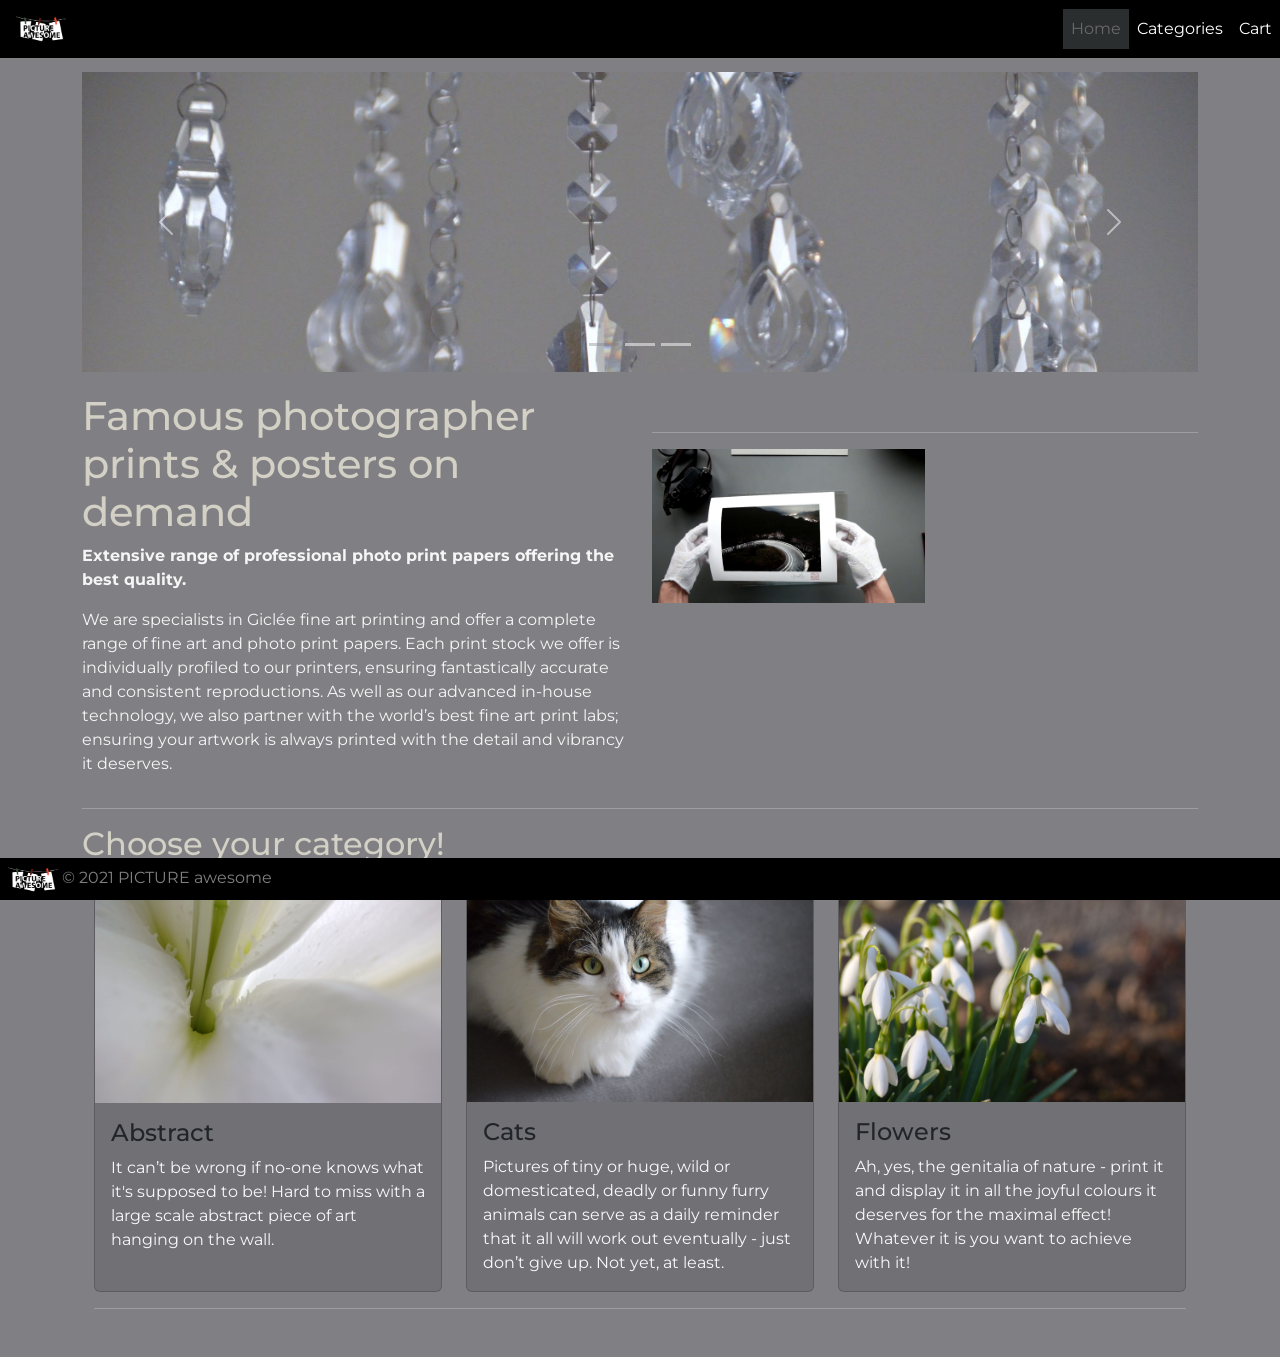
==== index.html @ cf3a1590 "Update image" ====
<!DOCTYPE html>
<html lang="en">

<head>
  <meta charset="UTF-8">
  <meta http-equiv="X-UA-Compatible" content="IE=edge">
  <meta name="viewport" content="width=device-width, initial-scale=1.0">
  <title>PA main</title>
  <link href="https://cdn.jsdelivr.net/npm/bootstrap@5.0.0-beta3/dist/css/bootstrap.min.css" rel="stylesheet"
    integrity="sha384-eOJMYsd53ii+scO/bJGFsiCZc+5NDVN2yr8+0RDqr0Ql0h+rP48ckxlpbzKgwra6" crossorigin="anonymous">
  <link rel="stylesheet" href="./css/style.css" type="text/css">
  <link rel="preconnect" href="https://fonts.gstatic.com">
  <link rel="preconnect" href="https://fonts.gstatic.com">
  <link href="https://fonts.googleapis.com/css2?family=Montserrat:wght@100;300;400&display=swap" rel="stylesheet">
</head>

<body>
  <!-- Navbar -->
  <nav class="navbar navbar-expand-md fixed-top">
    <button class="navbar-toggler" data-toggle="collapse" data-target="#collapse_target">
      <span class="navbar-toggler-icon">
      </span>
    </button>
    <div class="collapse navbar-collapse" id="#collapse_target">
      <a href="" class="navbar-brand"></a>
      <span class="navbar-text"> <a href="./index.html"><img src="./images/logo-pa.jpeg" alt=""
            style="width: 50px;"></a>
      </span>
      <div class="collapse navbar-collapse justify-content-end">
        <ul class="navbar-nav">
          <li class="nav-item active">
            <a class="nav-link" href="#" style="color: rgb(105, 105, 105);">Home</a>
          </li>
          <li class="nav-item">
            <a class="nav-link" href="categories.html">Categories</a>
          </li>
          <li class="nav-item">
            <a class="nav-link" href="cart.html">Cart</a>
          </li>
        </ul>
      </div>
    </div>
  </nav>

  <!-- /Navbar -->
  <!-- Main container -->
  <div class="container my-5 pt-4">
    <div class="row">
      <div class="col">
        <!-- Carousel -->
        <div id="carouselExampleIndicators" class="carousel slide" data-bs-ride="carousel">
          <div class="carousel-indicators">
            <button type="button" data-bs-target="#carouselExampleIndicators" data-bs-slide-to="0" class="active"
              aria-current="true" aria-label="Slide 1"></button>
            <button type="button" data-bs-target="#carouselExampleIndicators" data-bs-slide-to="1"
              aria-label="Slide 2"></button>
            <button type="button" data-bs-target="#carouselExampleIndicators" data-bs-slide-to="2"
              aria-label="Slide 3"></button>
          </div>
          <div class="carousel-inner">
            <div class="carousel-item">
              <img src="./images/abstract4.JPG" class="d-block w-100" alt="Cat 5">
            </div>
            <div class="carousel-item active">
              <img src="./images/abstract7.JPG" class="d-block w-100" alt="Abstract 7">
            </div>
            <div class="carousel-item">
              <img src="./images/landscape3.JPG" class="d-block w-100" alt="Landscape 3">
            </div>
          </div>
          <button class="carousel-control-prev" type="button" data-bs-target="#carouselExampleIndicators"
            data-bs-slide="prev">
            <span class="carousel-control-prev-icon" aria-hidden="true"></span>
            <span class="visually-hidden">Previous</span>
          </button>
          <button class="carousel-control-next" type="button" data-bs-target="#carouselExampleIndicators"
            data-bs-slide="next">
            <span class="carousel-control-next-icon" aria-hidden="true"></span>
            <span class="visually-hidden">Next</span>
          </button>
        </div>
        <!-- /Carousel -->
      </div>
    </div>
    <div class="container-2">
      <div class="row">
        <div class="col">
          <h1>Famous photographer prints & posters on demand</h1>
          <p> <strong>Extensive range of professional photo print papers offering the best quality.</strong></p>
          <p>We are specialists in Giclée fine art printing and offer a complete range of fine art and photo print
            papers.

            Each print stock we offer is individually profiled to our printers, ensuring fantastically accurate and
            consistent
            reproductions. As well as our advanced in-house technology, we also partner with the world’s best fine art
            print
            labs; ensuring your artwork is always printed with the detail and vibrancy it deserves.</p>
        </div>
        <div class="col ">
          <img src="./images/prints2.jpg" alt="" style="max-width: 50%;">
          <hr>
          <img src="./images/photo.jpg" alt="" style="max-width: 50%;">
        </div>
      </div>
    </div>
<hr>
    <h2>Choose your category!</h2>

    <!-- Cards -->
    <div class="container mb-3">
      <div class="row row-cols-1 row-cols-md-3 g-4">

        <!-- Card 1 -->
        <div class="col">
          <div class="card h-100 main-card">
            <a href="category_1.html" class="full-article">
              <img class="card-img-top article-image" src="images/abstract2.JPG" alt="...">
            </a>
            <div class="card-body">
              <h5 class="card-title text-right"><a href="category_1.html" class="text-dark">Abstract</a></h5>
              <p class="card-text text-light">It can’t be wrong if no-one knows what it's supposed to be! Hard to miss with a large
                scale abstract piece of art hanging on the wall.</p>
            </div>
          </div>
        </div>

        <!-- Card 2-->
        <div class="col">
          <div class="card h-100 main-card">
            <a href="category_2.html" class="full-article">
              <img class="card-img-top article-image" src="images/cats1.JPG" alt="...">
            </a>
            <div class="card-body">
              <h5 class="card-title text-right"><a href="category_2.html" class="text-dark">Cats</a></h5>
              <p class="card-text text-light">Pictures of tiny or huge, wild or domesticated, deadly or funny furry animals can
                serve as a daily reminder that it all will work out eventually - just don’t give up. Not yet, at least.
              </p>
            </div>
          </div>
        </div>

        <!-- Card 3-->
        <div class="col">
          <div class="card h-100 main-card">
            <a href="category_3.html" class="full-article">
              <img class="card-img-top article-image" src="images/flowers3.JPG" alt="..." >
            </a>
            <div class="card-body">
              <h5 class="card-title"><a href="category_3.html" class="text-dark">Flowers</a></h5>
              <p class="card-text text-light">Ah, yes, the genitalia of nature - print it and display it in all the joyful colours
                it deserves for the maximal effect! Whatever it is you want to achieve with it!</p>
            </div>
          </div>
        </div>
      </div>
      <!-- /Cards -->
      <hr>

    </div>
  </div>
  <footer class="footer fixed-bottom p-2">
    <div class="footer-container">
      <img src="./images/logo-pa.jpeg" alt="" style="width: 50px;">
      <span style="color: gray;">© 2021 PICTURE awesome</span>
    </div>
  </footer>
  <!-- /Main container -->
  <script src="https://cdn.jsdelivr.net/npm/bootstrap@5.0.0-beta3/dist/js/bootstrap.bundle.min.js"
    integrity="sha384-JEW9xMcG8R+pH31jmWH6WWP0WintQrMb4s7ZOdauHnUtxwoG2vI5DkLtS3qm9Ekf"
    crossorigin="anonymous"></script>
</body>

</html>
---- css/style.css ----
body {
    background-color: #807f84;
    font-family: 'Montserrat', sans-serif;
    color: whitesmoke;
}

h1,h2 {
    color: rgb(211, 208, 197);
}
.card {
height: fit-content;
width: fit-content;
}
.carousel-inner>.carousel-item {
    height: 300px;
}

.card-text {
    color: black;
}

footer {
    background-color: black;
}
nav {
    background-color: black;
}
.nav-link {
    color: white;
}
.container-2 {
    padding-top: 20px;
}
.active {
    background-color: rgba(0, 0, 0, 0.356);
}

.total-amount {
    text-align: right;
    font-size: x-large;
}
.table {
    max-width: 800px;
    background-color: rgba(0, 0, 0, 0.116);
    margin-left: 0;
    
}
th {
    color: #2e4e44;
}
tr {
    color: rgba(255, 255, 255, 0.548);
}
h5 {
    color:#2e4e44 !important;
    font-size: x-large;
}

.cart {
    background-color: rgba(0, 0, 0, 0.315);
    border-color: black;
    border-radius: 5%;
    border-style: solid;
    border-width: 1px;
}   

a {
    text-decoration: none;
}
.active {
    background-color: #7a81805b !important;
  }
  .main-card, .card-category {
      background-color: rgba(0, 0, 0, 0.116);
  }
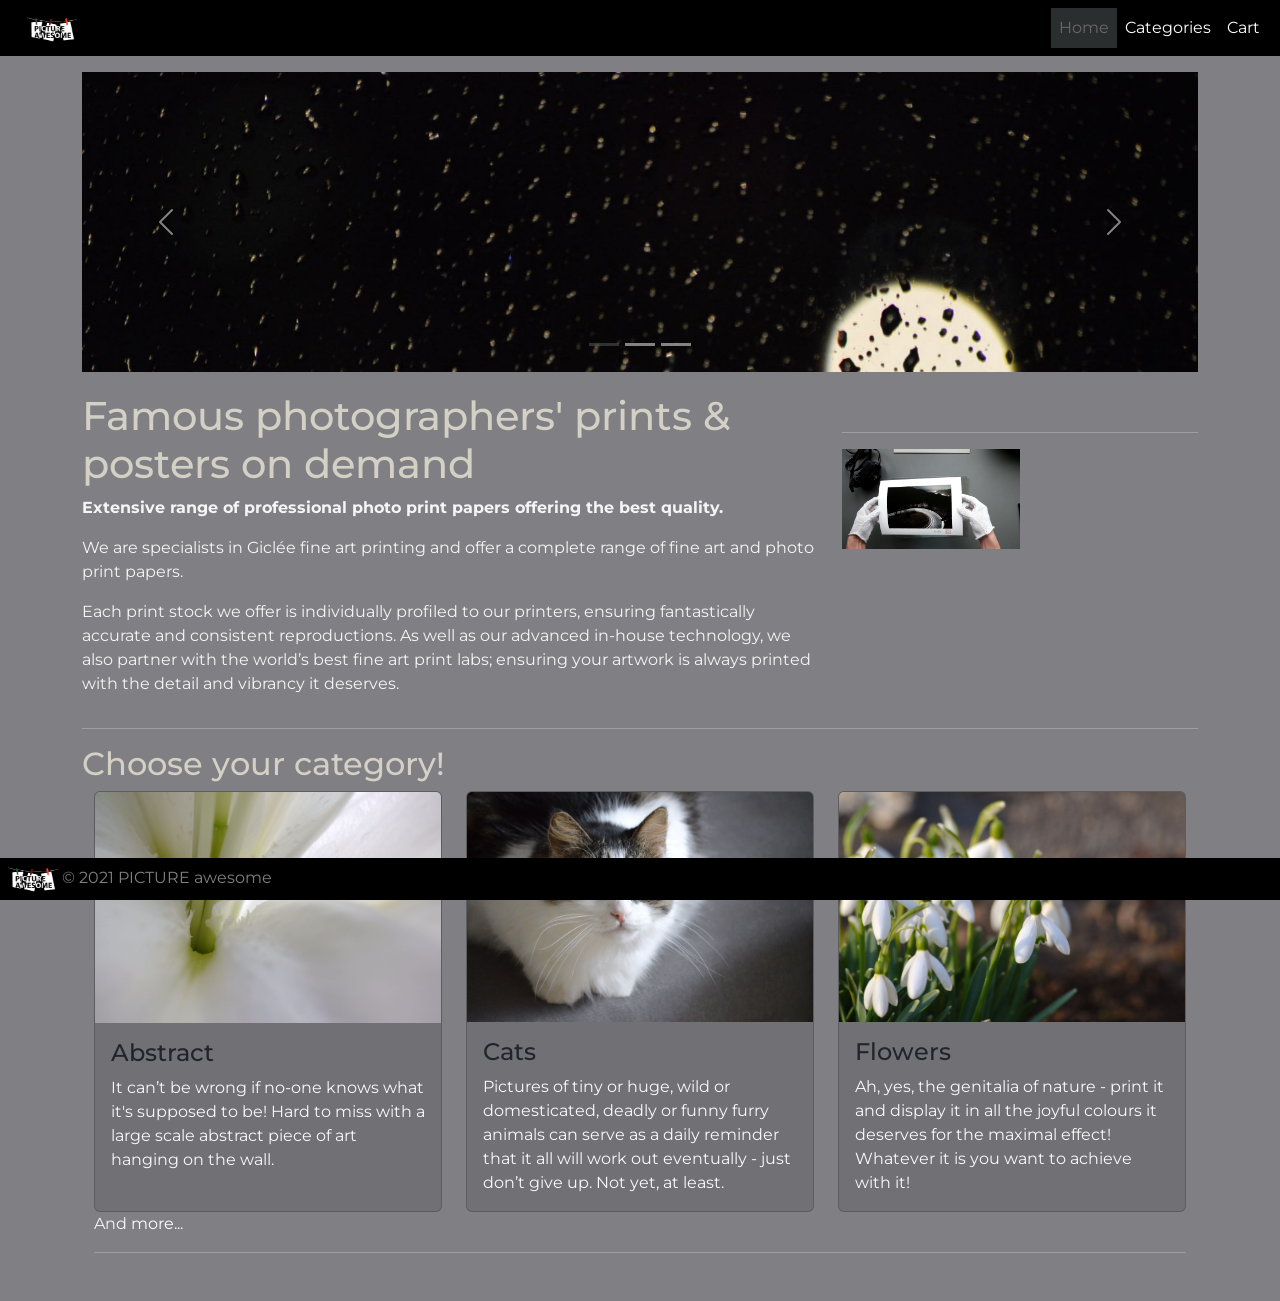
==== commit e3c59fcf: "Update navbar and links" ====
--- a/index.html
+++ b/index.html
@@ -5,44 +5,47 @@
   <meta charset="UTF-8">
   <meta http-equiv="X-UA-Compatible" content="IE=edge">
   <meta name="viewport" content="width=device-width, initial-scale=1.0">
-  <title>PA main</title>
+  <title>Picture Awesome</title>
   <link href="https://cdn.jsdelivr.net/npm/bootstrap@5.0.0-beta3/dist/css/bootstrap.min.css" rel="stylesheet"
     integrity="sha384-eOJMYsd53ii+scO/bJGFsiCZc+5NDVN2yr8+0RDqr0Ql0h+rP48ckxlpbzKgwra6" crossorigin="anonymous">
-  <link rel="stylesheet" href="./css/style.css" type="text/css">
+  <link rel="stylesheet" href="./css/style.css">
   <link rel="preconnect" href="https://fonts.gstatic.com">
   <link rel="preconnect" href="https://fonts.gstatic.com">
   <link href="https://fonts.googleapis.com/css2?family=Montserrat:wght@100;300;400&display=swap" rel="stylesheet">
+  <link rel="icon" href="./images/logo-pa.jpeg">
 </head>
 
 <body>
   <!-- Navbar -->
-  <nav class="navbar navbar-expand-md fixed-top">
-    <button class="navbar-toggler" data-toggle="collapse" data-target="#collapse_target">
-      <span class="navbar-toggler-icon">
-      </span>
-    </button>
-    <div class="collapse navbar-collapse" id="#collapse_target">
-      <a href="" class="navbar-brand"></a>
-      <span class="navbar-text"> <a href="./index.html"><img src="./images/logo-pa.jpeg" alt=""
-            style="width: 50px;"></a>
-      </span>
-      <div class="collapse navbar-collapse justify-content-end">
+  <nav class="navbar navbar-expand-sm fixed-top">
+    <div class="container-fluid">
+      <!-- Navbar logo -->
+      <a class="navbar-brand" href="./index.html">
+        <img src="./images/logo-pa.jpeg" alt="Logo" style="width: 50px; margin-left: 15px;">
+      </a>
+      <!-- Hamburger menu -->
+      <button class="navbar-toggler" type="button" data-bs-toggle="collapse" data-bs-target="#navbarNav"
+        aria-controls="navbarNav" aria-expanded="false" aria-label="Toggle navigation">
+        <span class="navbar-toggler-icon"></span>
+      </button>
+      <!-- Classic menu -->
+      <div class="collapse navbar-collapse justify-content-end" id="navbarNav">
         <ul class="navbar-nav">
-          <li class="nav-item active">
-            <a class="nav-link" href="#" style="color: rgb(105, 105, 105);">Home</a>
+          <li class="nav-item">
+            <a class="nav-link active" href="#" style="color: rgb(105, 105, 105);">Home</a>
           </li>
           <li class="nav-item">
-            <a class="nav-link" href="categories.html">Categories</a>
+            <a class="nav-link" href="./categories.html">Categories</a>
           </li>
           <li class="nav-item">
-            <a class="nav-link" href="cart.html">Cart</a>
+            <a class="nav-link" href="./cart.html">Cart</a>
           </li>
         </ul>
       </div>
     </div>
   </nav>
+  <!-- /Navbar -->
 
-  <!-- /Navbar -->
   <!-- Main container -->
   <div class="container my-5 pt-4">
     <div class="row">
@@ -59,13 +62,13 @@
           </div>
           <div class="carousel-inner">
             <div class="carousel-item">
-              <img src="./images/abstract4.JPG" class="d-block w-100" alt="Cat 5">
+              <img src="./images/abstract1.JPG" class="d-block w-100" alt="Abstract 1">
             </div>
             <div class="carousel-item active">
-              <img src="./images/abstract7.JPG" class="d-block w-100" alt="Abstract 7">
+              <img src="./images/abstract4.JPG" class="d-block w-100" alt="Abstract 4">
             </div>
             <div class="carousel-item">
-              <img src="./images/landscape3.JPG" class="d-block w-100" alt="Landscape 3">
+              <img src="./images/abstract7.JPG" class="d-block w-100" alt="Abstract 7">
             </div>
           </div>
           <button class="carousel-control-prev" type="button" data-bs-target="#carouselExampleIndicators"
@@ -84,26 +87,23 @@
     </div>
     <div class="container-2">
       <div class="row">
-        <div class="col">
-          <h1>Famous photographer prints & posters on demand</h1>
+        <div class="col-8">
+          <h1>Famous photographers' prints & posters on demand</h1>
           <p> <strong>Extensive range of professional photo print papers offering the best quality.</strong></p>
           <p>We are specialists in Giclée fine art printing and offer a complete range of fine art and photo print
-            papers.
-
-            Each print stock we offer is individually profiled to our printers, ensuring fantastically accurate and
-            consistent
-            reproductions. As well as our advanced in-house technology, we also partner with the world’s best fine art
-            print
-            labs; ensuring your artwork is always printed with the detail and vibrancy it deserves.</p>
+            papers.</p>
+          <p>Each print stock we offer is individually profiled to our printers, ensuring fantastically accurate and
+            consistent reproductions. As well as our advanced in-house technology, we also partner with the world’s best fine art
+            print labs; ensuring your artwork is always printed with the detail and vibrancy it deserves.</p>
         </div>
-        <div class="col ">
+        <div class="col">
           <img src="./images/prints2.jpg" alt="" style="max-width: 50%;">
           <hr>
           <img src="./images/photo.jpg" alt="" style="max-width: 50%;">
         </div>
       </div>
     </div>
-<hr>
+    <hr>
     <h2>Choose your category!</h2>
 
     <!-- Cards -->
@@ -113,12 +113,13 @@
         <!-- Card 1 -->
         <div class="col">
           <div class="card h-100 main-card">
-            <a href="category_1.html" class="full-article">
+            <a href="category_abstract.html" class="full-article">
               <img class="card-img-top article-image" src="images/abstract2.JPG" alt="...">
             </a>
             <div class="card-body">
-              <h5 class="card-title text-right"><a href="category_1.html" class="text-dark">Abstract</a></h5>
-              <p class="card-text text-light">It can’t be wrong if no-one knows what it's supposed to be! Hard to miss with a large
+              <h5 class="card-title text-right"><a href="category_abstract.html" class="text-dark">Abstract</a></h5>
+              <p class="card-text text-light">It can’t be wrong if no-one knows what it's supposed to be! Hard to miss
+                with a large
                 scale abstract piece of art hanging on the wall.</p>
             </div>
           </div>
@@ -127,12 +128,13 @@
         <!-- Card 2-->
         <div class="col">
           <div class="card h-100 main-card">
-            <a href="category_2.html" class="full-article">
+            <a href="category_cats.html" class="full-article">
               <img class="card-img-top article-image" src="images/cats1.JPG" alt="...">
             </a>
             <div class="card-body">
-              <h5 class="card-title text-right"><a href="category_2.html" class="text-dark">Cats</a></h5>
-              <p class="card-text text-light">Pictures of tiny or huge, wild or domesticated, deadly or funny furry animals can
+              <h5 class="card-title text-right"><a href="category_cats.html" class="text-dark">Cats</a></h5>
+              <p class="card-text text-light">Pictures of tiny or huge, wild or domesticated, deadly or funny furry
+                animals can
                 serve as a daily reminder that it all will work out eventually - just don’t give up. Not yet, at least.
               </p>
             </div>
@@ -142,18 +144,21 @@
         <!-- Card 3-->
         <div class="col">
           <div class="card h-100 main-card">
-            <a href="category_3.html" class="full-article">
-              <img class="card-img-top article-image" src="images/flowers3.JPG" alt="..." >
+            <a href="category_flowers.html" class="full-article">
+              <img class="card-img-top article-image" src="images/flowers3.JPG" alt="...">
             </a>
             <div class="card-body">
-              <h5 class="card-title"><a href="category_3.html" class="text-dark">Flowers</a></h5>
-              <p class="card-text text-light">Ah, yes, the genitalia of nature - print it and display it in all the joyful colours
+              <h5 class="card-title"><a href="category_flowers.html" class="text-dark">Flowers</a></h5>
+              <p class="card-text text-light">Ah, yes, the genitalia of nature - print it and display it in all the
+                joyful colours
                 it deserves for the maximal effect! Whatever it is you want to achieve with it!</p>
             </div>
           </div>
         </div>
       </div>
       <!-- /Cards -->
+      And 
+      <a href="./categories.hmtl"> more...</a>
       <hr>
 
     </div>
--- a/css/style.css
+++ b/css/style.css
@@ -1,12 +1,14 @@
-
 body {
     background-color: #807f84;
     font-family: 'Montserrat', sans-serif;
     color: whitesmoke;
 }
-
 h1,h2 {
     color: rgb(211, 208, 197);
+}
+h5 {
+    color:#2e4e44 !important;
+    font-size: x-large;
 }
 .card {
 height: fit-content;
@@ -15,11 +17,9 @@
 .carousel-inner>.carousel-item {
     height: 300px;
 }
-
 .card-text {
     color: black;
 }
-
 footer {
     background-color: black;
 }
@@ -35,7 +35,6 @@
 .active {
     background-color: rgba(0, 0, 0, 0.356);
 }
-
 .total-amount {
     text-align: right;
     font-size: x-large;
@@ -44,7 +43,6 @@
     max-width: 800px;
     background-color: rgba(0, 0, 0, 0.116);
     margin-left: 0;
-    
 }
 th {
     color: #2e4e44;
@@ -52,11 +50,6 @@
 tr {
     color: rgba(255, 255, 255, 0.548);
 }
-h5 {
-    color:#2e4e44 !important;
-    font-size: x-large;
-}
-
 .cart {
     background-color: rgba(0, 0, 0, 0.315);
     border-color: black;
@@ -64,14 +57,22 @@
     border-style: solid;
     border-width: 1px;
 }   
-
 a {
     text-decoration: none;
+    color: white;
+}
+.article-image:hover {
+    opacity: 0.5;
 }
 .active {
     background-color: #7a81805b !important;
   }
-  .main-card, .card-category {
-      background-color: rgba(0, 0, 0, 0.116);
-  }
-  +.main-card, .card-category {
+    background-color: rgba(0, 0, 0, 0.116);
+}
+#addedToCartInfo {
+    background-color: olivedrab;
+}
+.navbar-toggler {
+    border-color: dimgray !important;
+}
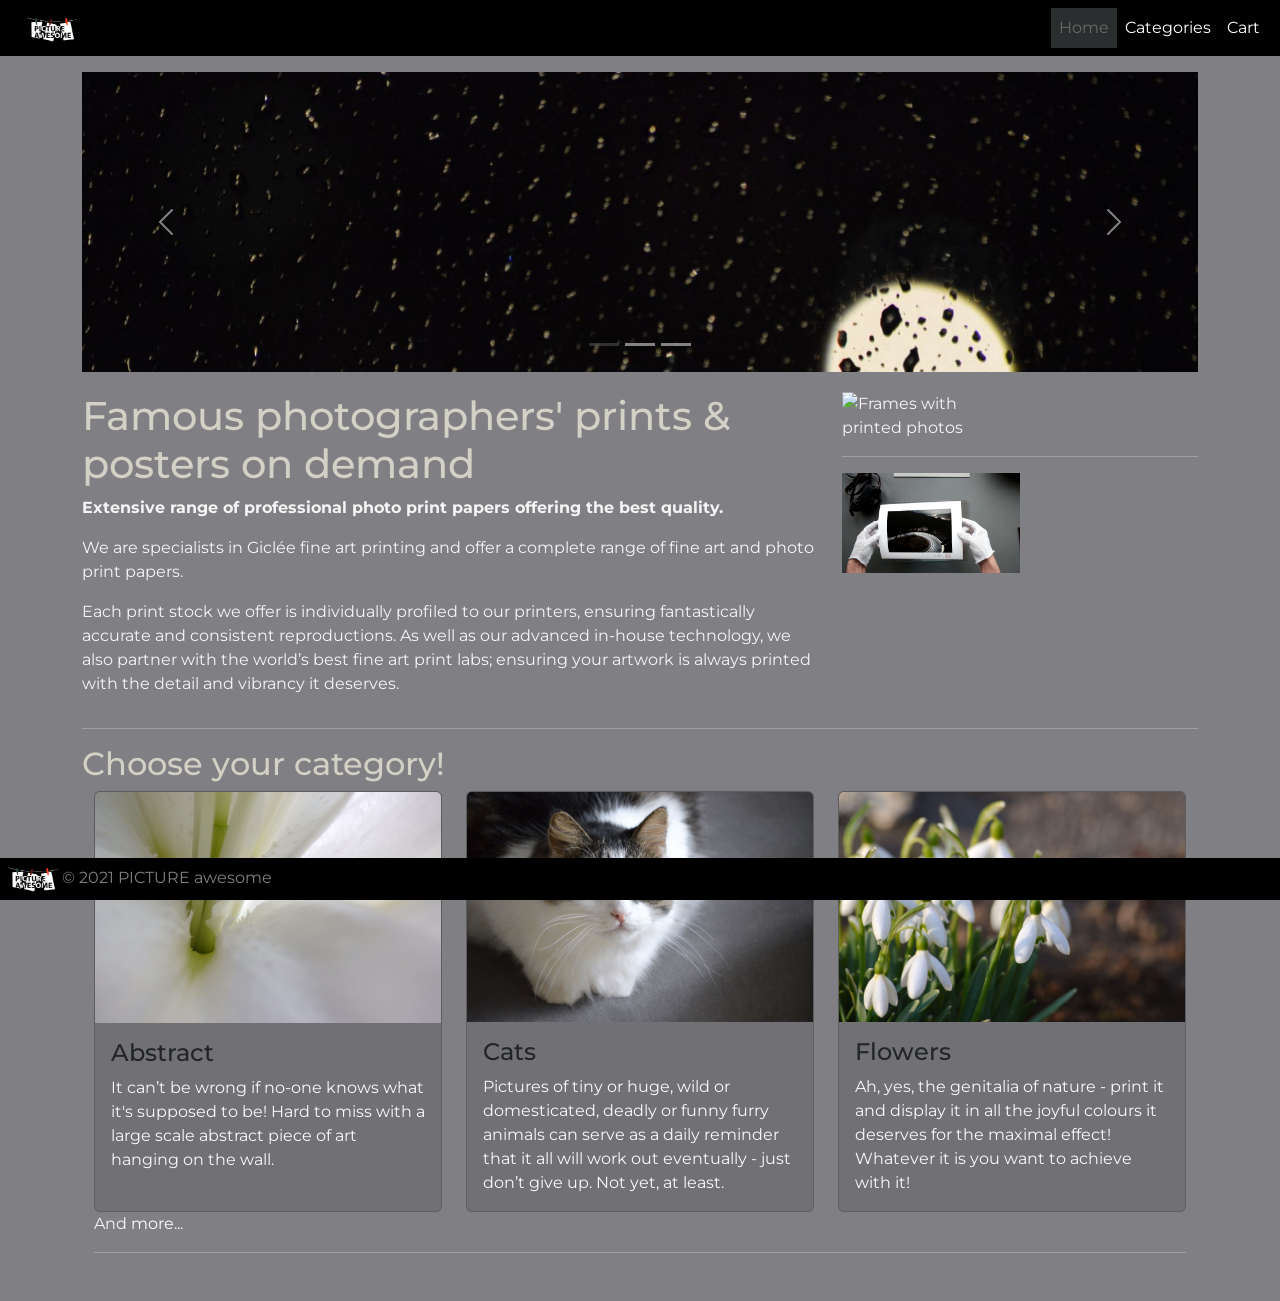
==== commit 19b79336: "Update navbar and links in category Flowers" ====
--- a/index.html
+++ b/index.html
@@ -62,13 +62,13 @@
           </div>
           <div class="carousel-inner">
             <div class="carousel-item">
-              <img src="./images/abstract1.JPG" class="d-block w-100" alt="Abstract 1">
+              <img src="./images/abstract1.JPG" class="d-block w-100" alt="Abstract tree closeup">
             </div>
             <div class="carousel-item active">
-              <img src="./images/abstract4.JPG" class="d-block w-100" alt="Abstract 4">
+              <img src="./images/abstract4.JPG" class="d-block w-100" alt="Abstract raindrops in dark">
             </div>
             <div class="carousel-item">
-              <img src="./images/abstract7.JPG" class="d-block w-100" alt="Abstract 7">
+              <img src="./images/abstract7.JPG" class="d-block w-100" alt="Abstract chandelier">
             </div>
           </div>
           <button class="carousel-control-prev" type="button" data-bs-target="#carouselExampleIndicators"
@@ -93,17 +93,22 @@
           <p>We are specialists in Giclée fine art printing and offer a complete range of fine art and photo print
             papers.</p>
           <p>Each print stock we offer is individually profiled to our printers, ensuring fantastically accurate and
-            consistent reproductions. As well as our advanced in-house technology, we also partner with the world’s best fine art
+            consistent reproductions. As well as our advanced in-house technology, we also partner with the world’s best
+            fine art
             print labs; ensuring your artwork is always printed with the detail and vibrancy it deserves.</p>
         </div>
         <div class="col">
-          <img src="./images/prints2.jpg" alt="" style="max-width: 50%;">
+          <img src="./images/prints2.jpg" alt="Frames with printed photos" style="max-width: 50%;">
+
           <hr>
-          <img src="./images/photo.jpg" alt="" style="max-width: 50%;">
+
+          <img src="./images/photo.jpg" alt="Photography held by expert wearing white gloves" style="max-width: 50%;">
         </div>
       </div>
     </div>
+
     <hr>
+
     <h2>Choose your category!</h2>
 
     <!-- Cards -->
@@ -114,7 +119,7 @@
         <div class="col">
           <div class="card h-100 main-card">
             <a href="category_abstract.html" class="full-article">
-              <img class="card-img-top article-image" src="images/abstract2.JPG" alt="...">
+              <img class="card-img-top article-image" src="images/abstract2.JPG" alt="Abstract flower closeup">
             </a>
             <div class="card-body">
               <h5 class="card-title text-right"><a href="category_abstract.html" class="text-dark">Abstract</a></h5>
@@ -129,7 +134,7 @@
         <div class="col">
           <div class="card h-100 main-card">
             <a href="category_cats.html" class="full-article">
-              <img class="card-img-top article-image" src="images/cats1.JPG" alt="...">
+              <img class="card-img-top article-image" src="images/cats1.JPG" alt="A faboulous Cat">
             </a>
             <div class="card-body">
               <h5 class="card-title text-right"><a href="category_cats.html" class="text-dark">Cats</a></h5>
@@ -145,7 +150,7 @@
         <div class="col">
           <div class="card h-100 main-card">
             <a href="category_flowers.html" class="full-article">
-              <img class="card-img-top article-image" src="images/flowers3.JPG" alt="...">
+              <img class="card-img-top article-image" src="images/flowers3.JPG" alt="Snowdrops">
             </a>
             <div class="card-body">
               <h5 class="card-title"><a href="category_flowers.html" class="text-dark">Flowers</a></h5>
@@ -157,19 +162,22 @@
         </div>
       </div>
       <!-- /Cards -->
-      And 
-      <a href="./categories.hmtl"> more...</a>
+      And
+      <a href="./categories.html"> more...</a>
+
       <hr>
 
     </div>
   </div>
+
   <footer class="footer fixed-bottom p-2">
     <div class="footer-container">
-      <img src="./images/logo-pa.jpeg" alt="" style="width: 50px;">
+      <img src="./images/logo-pa.jpeg" alt="Logo" style="width: 50px;">
       <span style="color: gray;">© 2021 PICTURE awesome</span>
     </div>
   </footer>
   <!-- /Main container -->
+
   <script src="https://cdn.jsdelivr.net/npm/bootstrap@5.0.0-beta3/dist/js/bootstrap.bundle.min.js"
     integrity="sha384-JEW9xMcG8R+pH31jmWH6WWP0WintQrMb4s7ZOdauHnUtxwoG2vI5DkLtS3qm9Ekf"
     crossorigin="anonymous"></script>
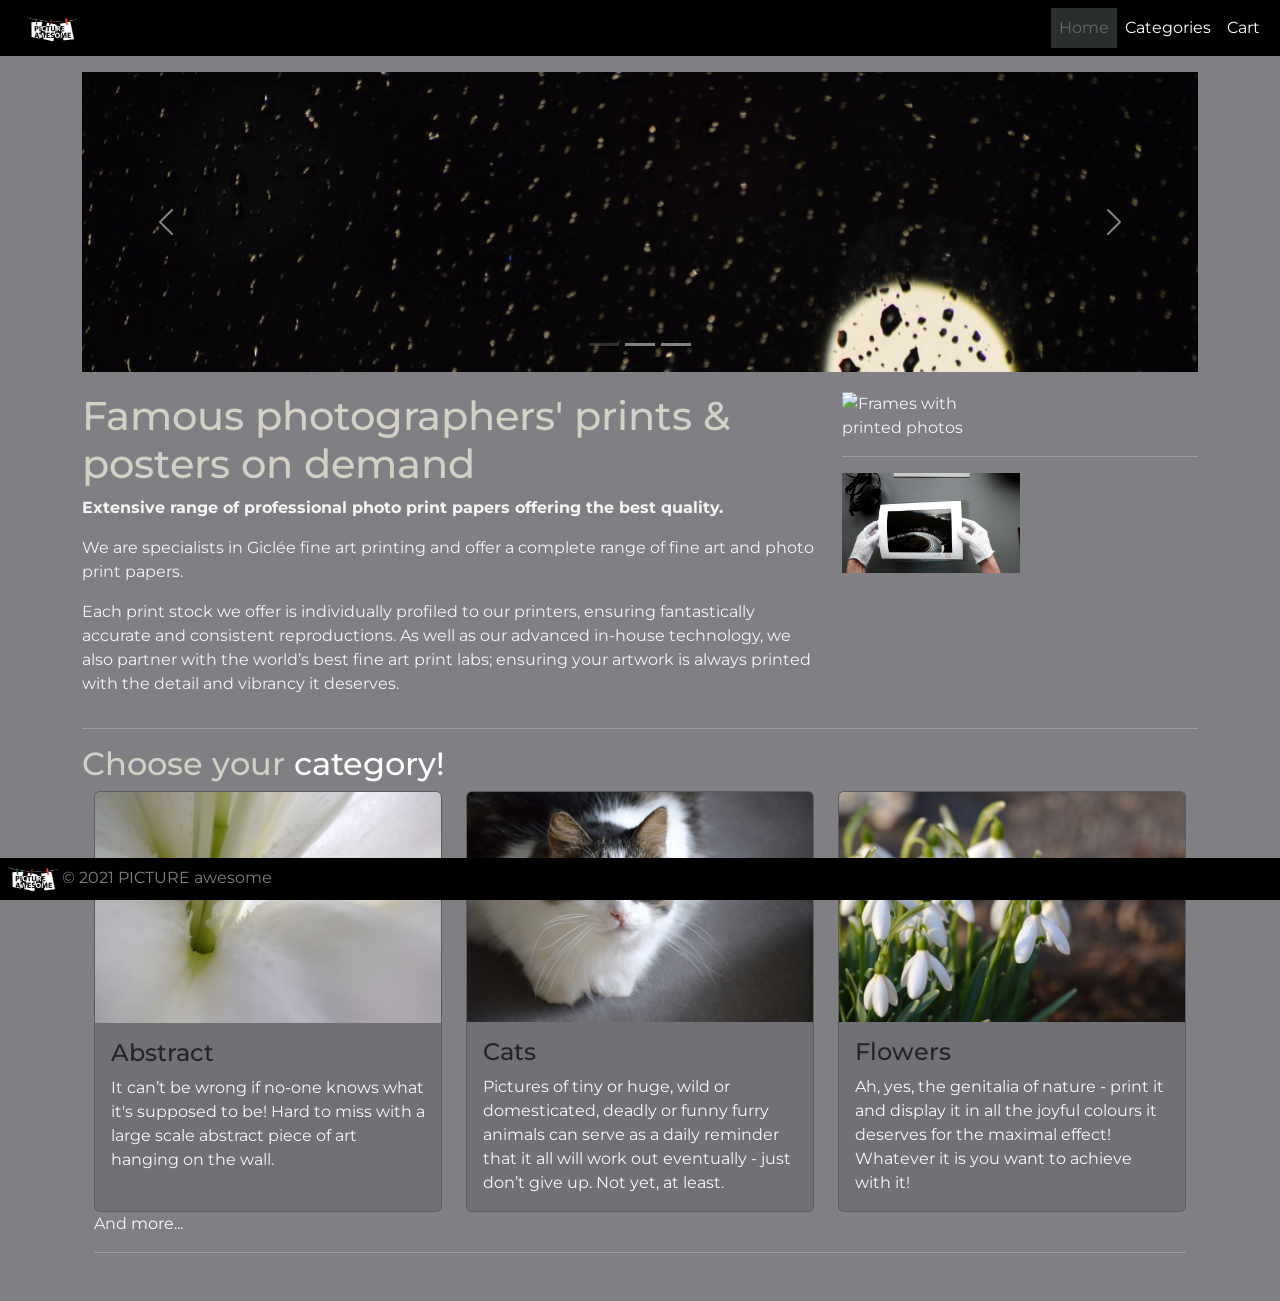
==== commit 6e084a08: "Update links to categories page in index.html" ====
--- a/index.html
+++ b/index.html
@@ -62,7 +62,7 @@
           </div>
           <div class="carousel-inner">
             <div class="carousel-item">
-              <img src="./images/abstract1.JPG" class="d-block w-100" alt="Abstract tree closeup">
+              <img src="./images/abstract6.JPG" class="d-block w-100" alt="Abstract tree closeup">
             </div>
             <div class="carousel-item active">
               <img src="./images/abstract4.JPG" class="d-block w-100" alt="Abstract raindrops in dark">
@@ -109,7 +109,7 @@
 
     <hr>
 
-    <h2>Choose your category!</h2>
+    <h2>Choose your <a href="./categories.html"> category!</a></h2>
 
     <!-- Cards -->
     <div class="container mb-3">
@@ -124,8 +124,7 @@
             <div class="card-body">
               <h5 class="card-title text-right"><a href="category_abstract.html" class="text-dark">Abstract</a></h5>
               <p class="card-text text-light">It can’t be wrong if no-one knows what it's supposed to be! Hard to miss
-                with a large
-                scale abstract piece of art hanging on the wall.</p>
+                with a large scale abstract piece of art hanging on the wall.</p>
             </div>
           </div>
         </div>
@@ -162,8 +161,7 @@
         </div>
       </div>
       <!-- /Cards -->
-      And
-      <a href="./categories.html"> more...</a>
+      <p>And<a href="./categories.html"> more...</a></p>
 
       <hr>
 
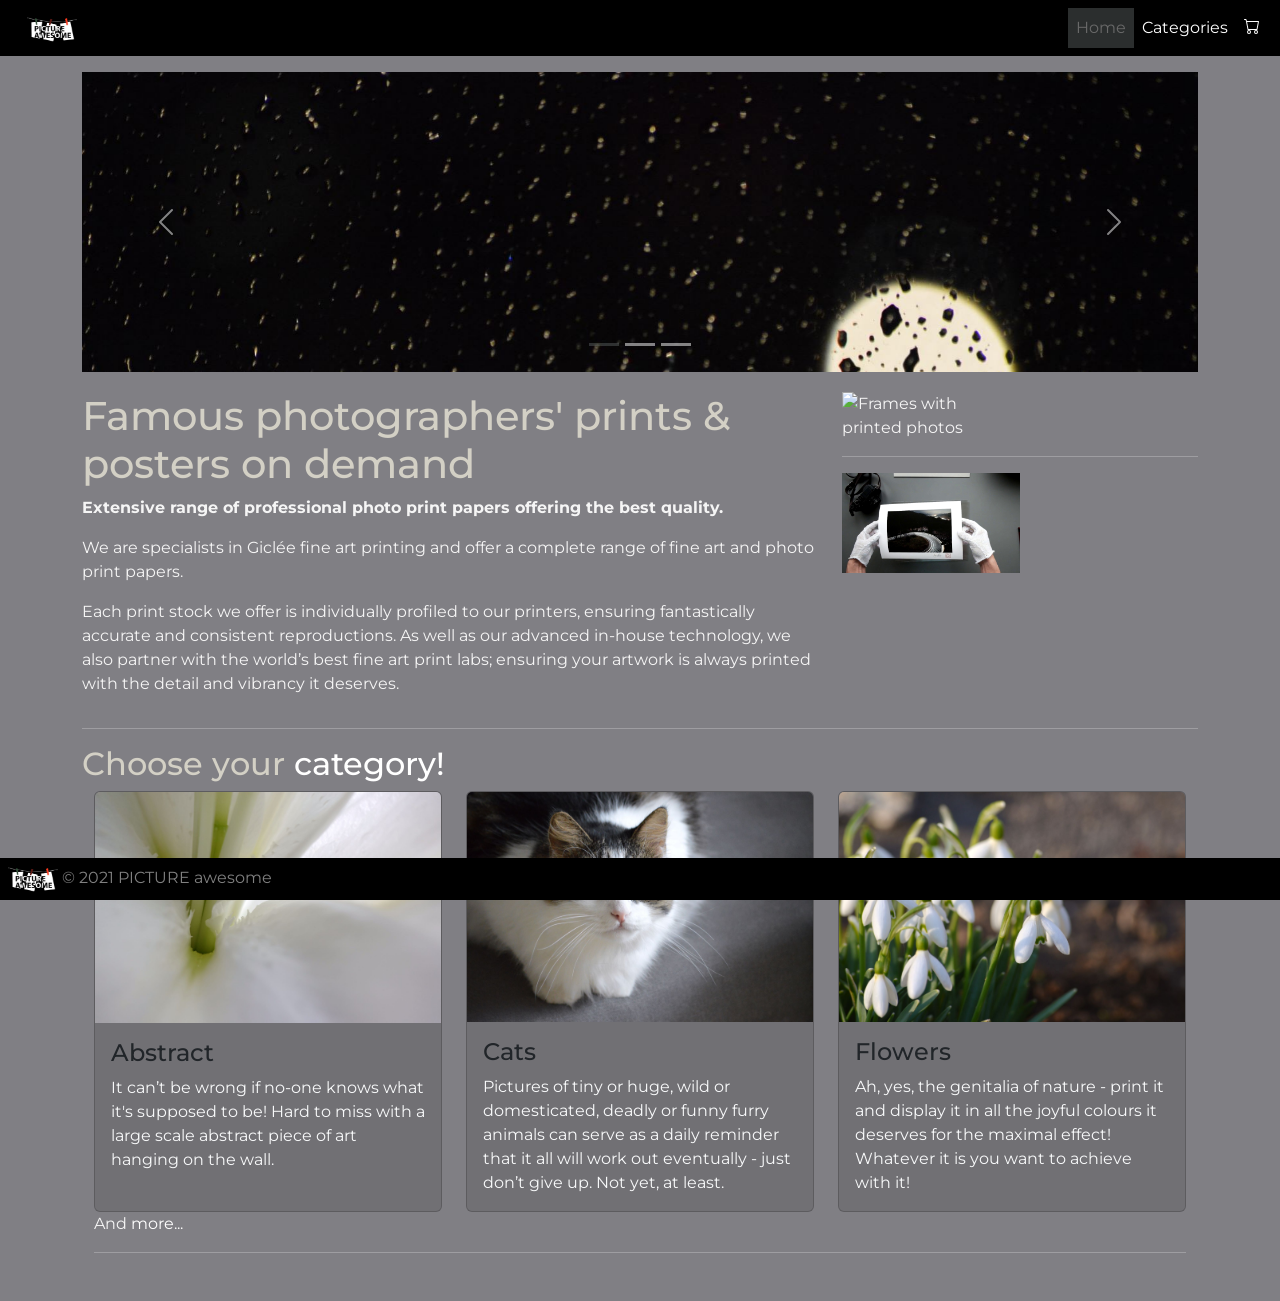
==== commit bf659458: "logo-cart_icon-cart_functions" ====
--- a/index.html
+++ b/index.html
@@ -12,7 +12,7 @@
   <link rel="preconnect" href="https://fonts.gstatic.com">
   <link rel="preconnect" href="https://fonts.gstatic.com">
   <link href="https://fonts.googleapis.com/css2?family=Montserrat:wght@100;300;400&display=swap" rel="stylesheet">
-  <link rel="icon" href="./images/logo-pa.jpeg">
+  <link rel="icon" href="./images/logo2.jpeg">
 </head>
 
 <body>
@@ -38,7 +38,9 @@
             <a class="nav-link" href="./categories.html">Categories</a>
           </li>
           <li class="nav-item">
-            <a class="nav-link" href="./cart.html">Cart</a>
+            <a class="nav-link cart-logo" href="./cart.html"><svg xmlns="http://www.w3.org/2000/svg" width="16" height="16" fill="currentColor" class="bi bi-cart" viewBox="0 0 16 16">
+              <path d="M0 1.5A.5.5 0 0 1 .5 1H2a.5.5 0 0 1 .485.379L2.89 3H14.5a.5.5 0 0 1 .491.592l-1.5 8A.5.5 0 0 1 13 12H4a.5.5 0 0 1-.491-.408L2.01 3.607 1.61 2H.5a.5.5 0 0 1-.5-.5zM3.102 4l1.313 7h8.17l1.313-7H3.102zM5 12a2 2 0 1 0 0 4 2 2 0 0 0 0-4zm7 0a2 2 0 1 0 0 4 2 2 0 0 0 0-4zm-7 1a1 1 0 1 1 0 2 1 1 0 0 1 0-2zm7 0a1 1 0 1 1 0 2 1 1 0 0 1 0-2z"/>
+            </svg></a>
           </li>
         </ul>
       </div>
--- a/css/style.css
+++ b/css/style.css
@@ -76,3 +76,6 @@
 .navbar-toggler {
     border-color: dimgray !important;
 }
+.cart-logo {
+    padding-top: 5px;
+}
